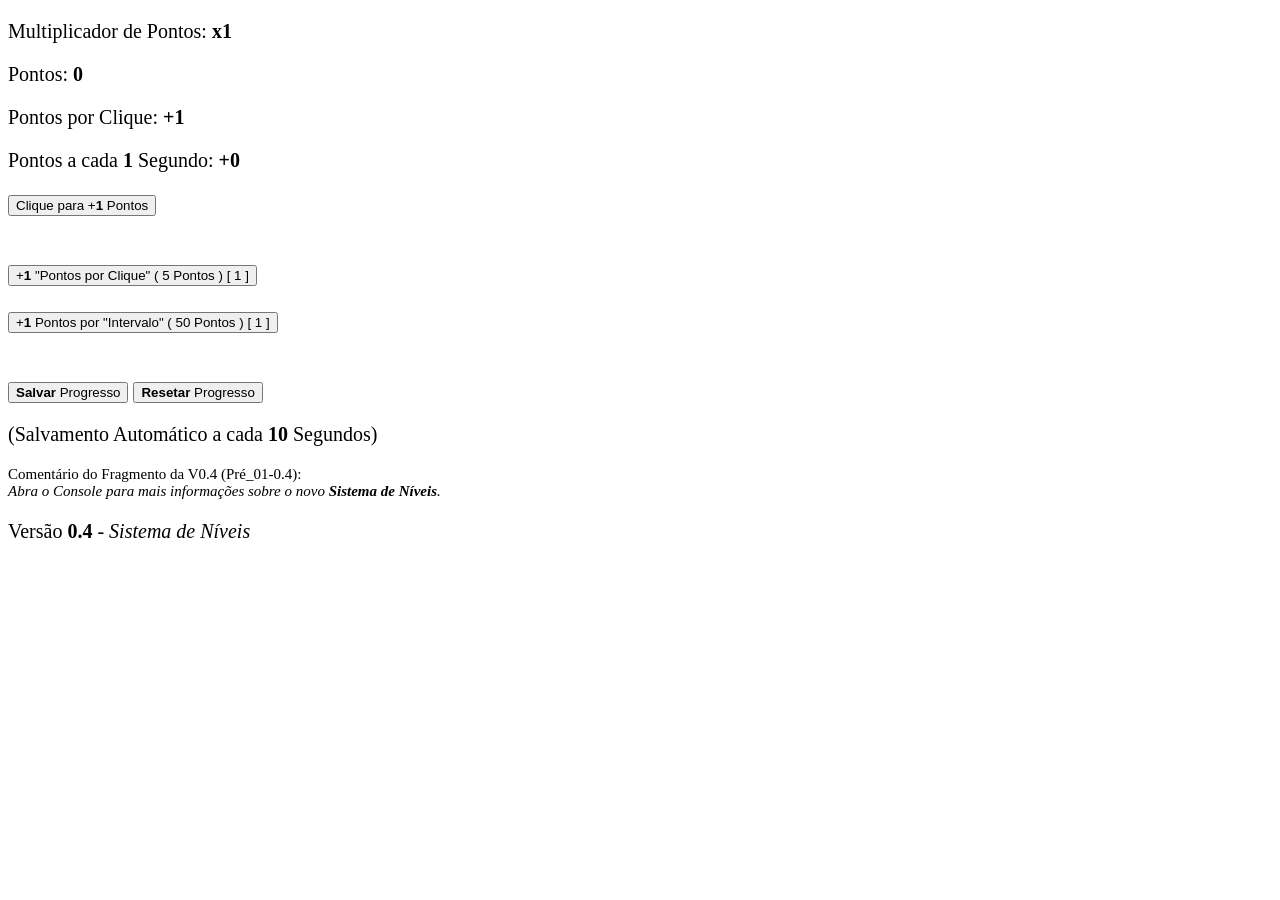
==== index.html @ 8a1dc4c0 "Add/Fix/Connect Ganho do Multiplicador de Pontos (Lógica) + Balanceamento + Sistema de Níveis ao Jog" ====
<!DOCTYPE html>
<html lang="pt-br">
<head>
    <meta charset="UTF-8">
    <meta name="viewport" content="width=device-width, initial-scale=1.0">
    <title>Incremental Game v0.4</title>

    <style>
        body {
            font-family: "JetBrains Mono";
            font-size: 20px;
        }
        #v_comment{
            font-size: 15px;
        }
    </style>
</head>
<body>
    <p id="points_mult">Multiplicador de Pontos: <b>x1</b></p>
    <p id="points_c">Pontos: 0</p>
    <p id="pointspc_c">Pontos por Clique: +1</p>
    <p id="pointsps_c">Pontos a cada 1 Segundo: +1</p>

    <button id="points_b">Clique para +# Pontos</button>
    <br><br><br>
    <button id="pointspc_b">+# Pontos por Clique</button> <br> <br>
    <button id="pointsps_b">+# Pontos por Segundo ( x Pontos ) [ x ]</button>
    <br><br><br>
    <button id="save_b"><b>Salvar</b> Progresso</button>
    <button id="reset_b"><b>Resetar</b> Progresso</button>

    <p id="save_warning">(Salvamento Automático a cada <b>10</b> Segundos)</p>

    <p id="v_comment">Comentário do Fragmento da V0.4 (Pré_01-0.4): <br><i>Abra o Console para mais informações sobre o novo <b>Sistema de Níveis</b>.</i></p>
    <p>Versão <b>0.4</b> - <i>Sistema de Níveis</i></p>
</body>
<script>

    // Variáveis 
    const SAVE_KEY = "mySave";

    const ui = {
        points_multiplier_counter: document.getElementById("points_mult"),

        points_counter: document.getElementById("points_c"),
        points_button: document.getElementById("points_b"),

        pointspc_counter: document.getElementById("pointspc_c"),
        pointspc_button: document.getElementById("pointspc_b"),

        pointsps_counter: document.getElementById("pointsps_c"),
        pointsps_button: document.getElementById("pointsps_b"),

        save_button: document.getElementById("save_b"),
        reset_button: document.getElementById("reset_b"),
    }

    const game_l = {
        points: 0,
        points_per_click: 1,
        points_for_every_time_interval: 0,
        x_milliseconds_for_every_point_gain: 1000,
        points_multiplier: 1,
    }

    const upgrade_l = {
        points_per_click_price: 5,
        points_per_click_level: 1,
        points_per_click_increase: 1.75,
        points_per_click_gain: 1,

        points_for_every_time_interval_price: 50,
        points_for_every_time_interval_level: 1,
        points_for_every_time_interval_increase: 2,
        points_for_every_time_interval_gain: 1,
    }

    const level_l = {
        xp: 0,
        level: 0,
        level_multiplier: 0,

        base_points_for_xp: 50,
        points_for_xp: 50,
        xp_for_level: 2,
        max_level: 10,
        xp_gain: 1,
        level_multiplier_gain: 0.5,
        points_requirement_multiplier: 1.5,
        xp_requirement_increase: 1,
        points_base_requirement_multiplier: 1,
        xp_base_requirement_multiplier: 1,
    }
    // ---

    // Chamada Inicial
    loadGame();
    updateGame();
    // ---

    // Funções Utilitárias
    function formatNumber(n, type = "r"){
        return type === "f" ? Math.floor(n * 100) / 100 : Math.round(n * 100) / 100;
    }
    // ---

    function points_auto_production(){
        if (game_l.points_for_every_time_interval > 0){
            game_l.points += game_l.points_for_every_time_interval * formatNumber(game_l.points_multiplier);
            updateGame();
        }
    }
    setInterval(points_auto_production, game_l.x_milliseconds_for_every_point_gain);

    // Botões
    function pointsButton(){
        game_l.points += game_l.points_per_click * (game_l.points_multiplier || 1)
        updateGame()
    }

    function pointspcButton(){
        if (game_l.points >= formatNumber(upgrade_l.points_per_click_price, "f")) {
            game_l.points -= formatNumber(upgrade_l.points_per_click_price, "f");
            upgrade_l.points_per_click_price *= upgrade_l.points_per_click_increase;
            upgrade_l.points_per_click_level += 1;
            game_l.points_per_click += upgrade_l.points_per_click_gain;
        }
        updateGame()
    }

    function pointspsButton(){
        if (game_l.points >= formatNumber(upgrade_l.points_for_every_time_interval_price, "f")) {
            game_l.points -= formatNumber(upgrade_l.points_for_every_time_interval_price, "f");
            upgrade_l.points_for_every_time_interval_price *= upgrade_l.points_for_every_time_interval_increase;
            upgrade_l.points_for_every_time_interval_level += 1;
            game_l.points_for_every_time_interval += upgrade_l.points_for_every_time_interval_gain;
        }
        updateGame()
    }

    function saveButton(){
        saveGame();
    }

    function resetButton(){
        localStorage.removeItem(SAVE_KEY);
        location.reload();
    }
    // ---

    function updateLevel(){
        if (level_l.xp == level_l.xp_for_level){
            level_l.level += 1
            console.log("Subiu para o Nível "+level_l.level)
            game_l.points -= level_l.points_for_xp
            level_l.points_for_xp = (level_l.base_points_for_xp) * ((level_l.xp_for_level*2)-1) * level_l.level
            level_l.xp_for_level += level_l.xp_requirement_increase
            level_l.xp = 0
            game_l.points_multiplier += level_l.level_multiplier_gain
            updateUI()
        }
    }

    function updateXp(){
        level_l.xp += level_l.xp_gain
        console.log("Ganhou +"+level_l.xp_gain+" Xp")

        if (level_l.xp < (level_l.xp_for_level)){
            level_l.points_for_xp *= 1.75//((level_l.xp_for_level/2) + 0.5)
        } else {
            updateLevel()
        }
    }


    function updateLevelUp(){
        if (game_l.points >= level_l.points_for_xp){
            updateXp()
            updateLevelUpCounters()
        }
    }

    // Interface (Contadores e Botões)
    function updateLevelUpCounters(type){
        switch (type) {
            case "xp":
                console.log("Xp Atual: "+level_l.xp+" / "+level_l.xp_for_level)
                break;
            case "level":
                console.log("Level Atual: "+level_l.level+" / "+level_l.max_level)  
                break;
            case "points_req":
                console.log("Requerimento de Pontos Atual: "+formatNumber(level_l.points_for_xp, "f")+" Pontos")
                break;
            default:
                console.log("Xp Atual: "+level_l.xp+" / "+level_l.xp_for_level)
                console.log("Level Atual: "+level_l.level+" / "+level_l.max_level)  
                console.log("Requerimento de Pontos Atual: "+formatNumber(level_l.points_for_xp, "f")+" Pontos")
        }

    }

    function updateCounters(){
        ui.points_multiplier_counter.innerHTML = `Multiplicador de Pontos: <b>x${formatNumber(game_l.points_multiplier)}</b>`
        ui.points_counter.innerHTML = `Pontos: <b>${formatNumber(game_l.points)}</b>`
        ui.pointspc_counter.innerHTML = `Pontos por Clique: <b>+${game_l.points_per_click * formatNumber(game_l.points_multiplier)} </b>`
        ui.pointsps_counter.innerHTML = `Pontos a cada <b>${game_l.x_milliseconds_for_every_point_gain/1000}</b> Segundo: <b>+${game_l.points_for_every_time_interval * formatNumber(game_l.points_multiplier)} </b>`
    }

    function updateButtons(){
        let points_b_text = `Clique para +<b>${game_l.points_per_click * formatNumber(game_l.points_multiplier)} </b> Pontos`;
        let pointspc_b_text = `+<b>${upgrade_l.points_per_click_gain * formatNumber(game_l.points_multiplier)} </b> \"Pontos por Clique\" 
        ( ${formatNumber(upgrade_l.points_per_click_price)} Pontos ) [ ${upgrade_l.points_per_click_level} ]`;
        let pointsps_b_text = `+<b>${upgrade_l.points_for_every_time_interval_gain * formatNumber(game_l.points_multiplier)} </b> Pontos por \"Intervalo\" 
        ( ${formatNumber(upgrade_l.points_for_every_time_interval_price)} Pontos ) [ ${upgrade_l.points_for_every_time_interval_level} ]`;

        ui.points_button.innerHTML = points_b_text;
        ui.pointspc_button.innerHTML = pointspc_b_text;
        ui.pointsps_button.innerHTML = pointsps_b_text;
    }


    // ---

    // Funções de Salvamento
    function saveGame(){
        const gameData = {
            game: game_l,
            upgrades: upgrade_l,
            level: level_l
        };
        localStorage.setItem(SAVE_KEY, JSON.stringify(gameData));
    }

    function loadGame(){
        let save = localStorage.getItem(SAVE_KEY);
        if (save) {
            const parsedData = JSON.parse(save);

            Object.assign(game_l, parsedData.game);
            Object.assign(upgrade_l, parsedData.upgrades);
            Object.assign(level_l, parsedData.level);
        }
    }
    // ---

    //Chamadas de Função
    updateLevelUpCounters();
    function updateUI(){
        updateCounters();
        updateButtons();
    }
    function updateGame(){
        updateUI()
        updateLevelUp()
    }


    ui.points_button.addEventListener('click', pointsButton)
    ui.pointspc_button.addEventListener('click', pointspcButton)
    ui.pointsps_button.addEventListener('click', pointspsButton)
    ui.save_button.addEventListener('click', saveButton)
    ui.reset_button.addEventListener('click', resetButton)

    setInterval(saveGame, 10000); // Salvar jogo a cada 10 segundos
    // ---
</script>
</html>
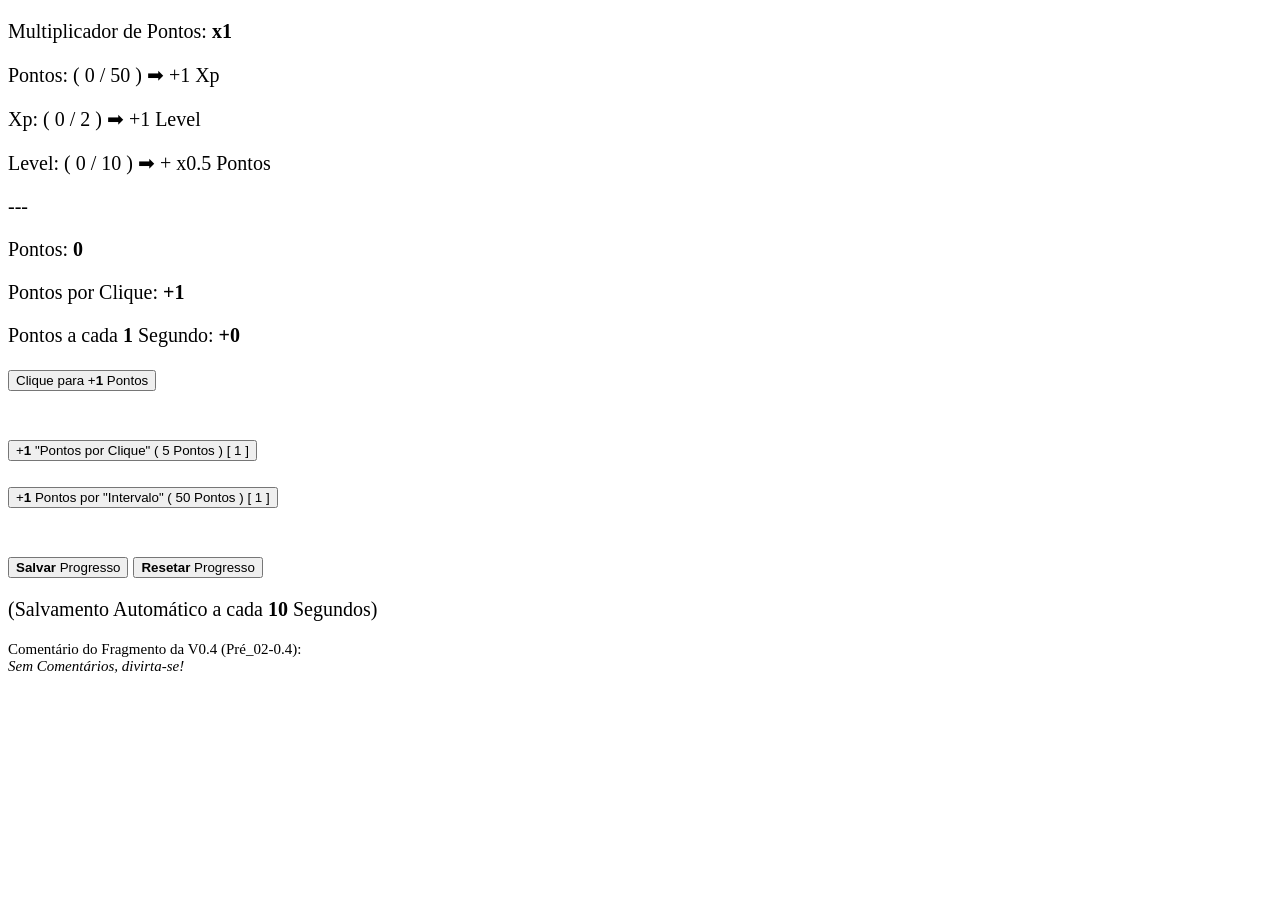
==== commit d409f4e3: "Implement UI do Sistema de Níveis (UI) [v1]" ====
--- a/index.html
+++ b/index.html
@@ -17,6 +17,13 @@
 </head>
 <body>
     <p id="points_mult">Multiplicador de Pontos: <b>x1</b></p>
+
+    <p id="level_points_progress_c">Pontos: ( "Pontos Atuais" / "Pontos Necessários" ) ➡ +1 Xp</p>
+    <p id="level_xp_progress_c">Xp: ( "Xp" / "Xp Necessário" ) ➡ +1 Level</p>
+    <p id="level_level_progress_c">Level: ( "Level" / 10 ) ➡ +@x</p>
+
+    <p>---</p>
+
     <p id="points_c">Pontos: 0</p>
     <p id="pointspc_c">Pontos por Clique: +1</p>
     <p id="pointsps_c">Pontos a cada 1 Segundo: +1</p>
@@ -31,8 +38,7 @@
 
     <p id="save_warning">(Salvamento Automático a cada <b>10</b> Segundos)</p>
 
-    <p id="v_comment">Comentário do Fragmento da V0.4 (Pré_01-0.4): <br><i>Abra o Console para mais informações sobre o novo <b>Sistema de Níveis</b>.</i></p>
-    <p>Versão <b>0.4</b> - <i>Sistema de Níveis</i></p>
+    <p id="v_comment">Comentário do Fragmento da V0.4 (Pré_02-0.4): <br><i>Sem Comentários, divirta-se!</i></p>
 </body>
 <script>
 
@@ -41,6 +47,10 @@
 
     const ui = {
         points_multiplier_counter: document.getElementById("points_mult"),
+
+        level_points_progress_counter: document.getElementById("level_points_progress_c"),
+        level_xp_progress_counter: document.getElementById("level_xp_progress_c"),
+        level_level_progress_counter: document.getElementById("level_level_progress_c"),
 
         points_counter: document.getElementById("points_c"),
         points_button: document.getElementById("points_b"),
@@ -184,18 +194,18 @@
     function updateLevelUpCounters(type){
         switch (type) {
             case "xp":
-                console.log("Xp Atual: "+level_l.xp+" / "+level_l.xp_for_level)
+                ui.level_xp_progress_counter.innerHTML("Xp: ( "+formatNumber(level_l.xp)+" / "+formatNumber(level_l.xp_for_level, "f")+" ) ➡ +1 Level")
                 break;
             case "level":
-                console.log("Level Atual: "+level_l.level+" / "+level_l.max_level)  
+                ui.level_level_progress_counter.innerHTML = ("Level: ( "+formatNumber(level_l.level)+" / "+formatNumber(level_l.max_level, "f")+" ) ➡ +x "+level_l.level_multiplier_gain+"Pontos")
                 break;
             case "points_req":
-                console.log("Requerimento de Pontos Atual: "+formatNumber(level_l.points_for_xp, "f")+" Pontos")
+                ui.level_points_progress_counter.innerHTML = ("Pontos: ( "+formatNumber(game_l.points)+" / "+formatNumber(level_l.points_for_xp, "f")+" ) ➡ +"+level_l.xp_gain+" Xp")
                 break;
             default:
-                console.log("Xp Atual: "+level_l.xp+" / "+level_l.xp_for_level)
-                console.log("Level Atual: "+level_l.level+" / "+level_l.max_level)  
-                console.log("Requerimento de Pontos Atual: "+formatNumber(level_l.points_for_xp, "f")+" Pontos")
+                ui.level_xp_progress_counter.innerHTML = ("Xp: ( "+level_l.xp+" / "+level_l.xp_for_level+" ) ➡ +1 Level")
+                ui.level_level_progress_counter.innerHTML = ("Level: ( "+level_l.level+" / "+level_l.max_level+" ) ➡ + x"+level_l.level_multiplier_gain+" Pontos")
+                ui.level_points_progress_counter.innerHTML = ("Pontos: ( "+formatNumber(game_l.points)+" / "+formatNumber(level_l.points_for_xp, "f")+" ) ➡ +"+level_l.xp_gain+" Xp")
         }
 
     }
@@ -245,8 +255,8 @@
     // ---
 
     //Chamadas de Função
-    updateLevelUpCounters();
     function updateUI(){
+        updateLevelUpCounters();
         updateCounters();
         updateButtons();
     }
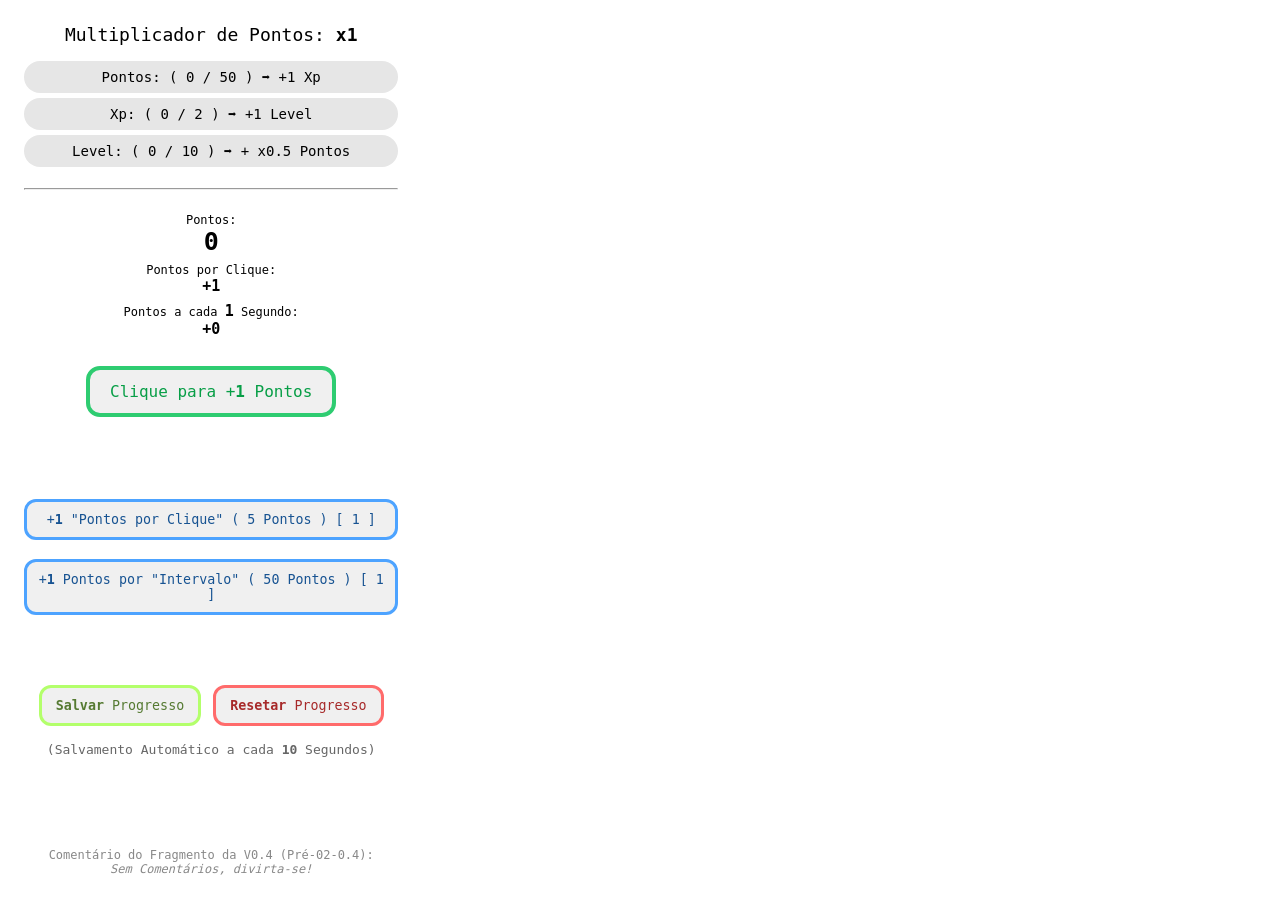
==== commit 3f9439bd: "Implement/Improve UI básica do Sistema de Níveis (UI) [v2] + melhoria completa na estrutura e no vis" ====
--- a/index.html
+++ b/index.html
@@ -1,106 +1,155 @@
-<!DOCTYPE html>
+<!doctype html>
 <html lang="pt-br">
-<head>
-    <meta charset="UTF-8">
-    <meta name="viewport" content="width=device-width, initial-scale=1.0">
+  <head>
+    <meta charset="UTF-8" />
+    <meta name="viewport" content="width=device-width, initial-scale=1.0" />
+
+    <link rel="stylesheet" href="style.css" />
     <title>Incremental Game v0.4</title>
-
-    <style>
-        body {
-            font-family: "JetBrains Mono";
-            font-size: 20px;
-        }
-        #v_comment{
-            font-size: 15px;
-        }
-    </style>
-</head>
-<body>
-    <p id="points_mult">Multiplicador de Pontos: <b>x1</b></p>
-
-    <p id="level_points_progress_c">Pontos: ( "Pontos Atuais" / "Pontos Necessários" ) ➡ +1 Xp</p>
-    <p id="level_xp_progress_c">Xp: ( "Xp" / "Xp Necessário" ) ➡ +1 Level</p>
-    <p id="level_level_progress_c">Level: ( "Level" / 10 ) ➡ +@x</p>
-
-    <p>---</p>
-
-    <p id="points_c">Pontos: 0</p>
-    <p id="pointspc_c">Pontos por Clique: +1</p>
-    <p id="pointsps_c">Pontos a cada 1 Segundo: +1</p>
-
-    <button id="points_b">Clique para +# Pontos</button>
-    <br><br><br>
-    <button id="pointspc_b">+# Pontos por Clique</button> <br> <br>
-    <button id="pointsps_b">+# Pontos por Segundo ( x Pontos ) [ x ]</button>
-    <br><br><br>
-    <button id="save_b"><b>Salvar</b> Progresso</button>
-    <button id="reset_b"><b>Resetar</b> Progresso</button>
-
-    <p id="save_warning">(Salvamento Automático a cada <b>10</b> Segundos)</p>
-
-    <p id="v_comment">Comentário do Fragmento da V0.4 (Pré_02-0.4): <br><i>Sem Comentários, divirta-se!</i></p>
-</body>
-<script>
-
-    // Variáveis 
-    const SAVE_KEY = "mySave";
+  </head>
+  <body>
+    <div class="container">
+      <!-- Painel esquerdo -->
+      <div class="panel">
+        <!-- Multiplicador -->
+        <p id="points_mult">Multiplicador de Pontos: <b>x1</b></p>
+
+        <!-- Progresso de Níveis -->
+        <div class="progress-group">
+          <p id="level_points_progress_c">
+            Pontos: ( "Pontos Atuais" / "Pontos Necessários" ) → +1 Xp
+          </p>
+
+          <p id="level_xp_progress_c">
+            Xp: ( "Xp" / "Xp Necessário" ) → +1 Level
+          </p>
+
+          <p id="level_level_progress_c">Level: ( "Level" / 10 ) → +0x</p>
+        </div>
+
+        <hr />
+
+        <!-- Status -->
+        <div class="stats">
+          <p id="points_c">Pontos: <br><span id="points_c_n">0</span></p>
+            
+          <p id="pointspc_c">Pontos por Clique: <br><span id="pointspc_c_n">+1</span></p>
+
+          <p id="pointsps_c">Pontos a cada <span id="pointsfi_c_n">1</span> Segundo: <br><span id="pointsps_c_n">0</span></p>
+        </div>
+
+        <!-- Botão principal -->
+        <button id="points_b">Clique para +# Pontos</button>
+
+        <br /><br />
+
+        <!-- Upgrades -->
+        <div class="upgrades">
+          <button id="pointspc_b">+# Pontos por Clique</button>
+
+          <br /><br />
+
+          <button id="pointsps_b">
+            +# Pontos por Segundo ( x Pontos ) [ x ]
+          </button>
+        </div>
+
+        <br /><br />
+
+        <!-- Sistema -->
+        <div class="system">
+          <button id="save_b"><b>Salvar</b> Progresso</button>
+
+          <button id="reset_b"><b>Resetar</b> Progresso</button>
+        </div>
+
+        <p id="save_warning">
+          (Salvamento Automático a cada <b>10</b> Segundos)
+        </p>
+
+        <p id="v_comment">
+          Comentário do Fragmento da V0.4 (Pré-02-0.4): <br />
+          <i>Sem Comentários, divirta-se!</i>
+        </p>
+      </div>
+    </div>
+  </body>
+  <script>
+    // Variáveis
+    const SAVE_KEY = 'mySave';
 
     const ui = {
-        points_multiplier_counter: document.getElementById("points_mult"),
-
-        level_points_progress_counter: document.getElementById("level_points_progress_c"),
-        level_xp_progress_counter: document.getElementById("level_xp_progress_c"),
-        level_level_progress_counter: document.getElementById("level_level_progress_c"),
-
-        points_counter: document.getElementById("points_c"),
-        points_button: document.getElementById("points_b"),
-
-        pointspc_counter: document.getElementById("pointspc_c"),
-        pointspc_button: document.getElementById("pointspc_b"),
-
-        pointsps_counter: document.getElementById("pointsps_c"),
-        pointsps_button: document.getElementById("pointsps_b"),
-
-        save_button: document.getElementById("save_b"),
-        reset_button: document.getElementById("reset_b"),
-    }
+      // Multiplicador
+      points_multiplier_counter: document.getElementById('points_mult'),
+
+      // Progresso de nível
+      level_points_progress_counter: document.getElementById(
+        'level_points_progress_c',
+      ),
+      level_xp_progress_counter: document.getElementById('level_xp_progress_c'),
+      level_level_progress_counter: document.getElementById(
+        'level_level_progress_c',
+      ),
+
+      // Pontos
+      points_counter: document.getElementById('points_c'),
+      points_counter_n: document.getElementById('points_c_n'),
+      points_button: document.getElementById('points_b'),
+
+      // Pontos por Clique
+      pointspc_counter: document.getElementById('pointspc_c'),
+      pointspc_counter_n: document.getElementById('pointspc_c_n'),
+      pointspc_button: document.getElementById('pointspc_b'),
+
+      // Pontos por Segundo
+      pointsps_counter: document.getElementById('pointsps_c'),
+      pointsps_counter_n: document.getElementById('pointsps_c_n'),
+      pointsps_button: document.getElementById('pointsps_b'),
+
+      // Tempo entre ganhos de pontos
+      pointsfi_counter_n: document.getElementById('pointsfi_c_n'),
+
+      // Sistema
+      save_button: document.getElementById('save_b'),
+      reset_button: document.getElementById('reset_b'),
+    };
 
     const game_l = {
-        points: 0,
-        points_per_click: 1,
-        points_for_every_time_interval: 0,
-        x_milliseconds_for_every_point_gain: 1000,
-        points_multiplier: 1,
-    }
+      points: 0,
+      points_per_click: 1,
+      points_for_every_time_interval: 0,
+      x_milliseconds_for_every_point_gain: 1000,
+      points_multiplier: 1,
+    };
 
     const upgrade_l = {
-        points_per_click_price: 5,
-        points_per_click_level: 1,
-        points_per_click_increase: 1.75,
-        points_per_click_gain: 1,
-
-        points_for_every_time_interval_price: 50,
-        points_for_every_time_interval_level: 1,
-        points_for_every_time_interval_increase: 2,
-        points_for_every_time_interval_gain: 1,
-    }
+      points_per_click_price: 5,
+      points_per_click_level: 1,
+      points_per_click_increase: 1.75,
+      points_per_click_gain: 1,
+
+      points_for_every_time_interval_price: 50,
+      points_for_every_time_interval_level: 1,
+      points_for_every_time_interval_increase: 2,
+      points_for_every_time_interval_gain: 1,
+    };
 
     const level_l = {
-        xp: 0,
-        level: 0,
-        level_multiplier: 0,
-
-        base_points_for_xp: 50,
-        points_for_xp: 50,
-        xp_for_level: 2,
-        max_level: 10,
-        xp_gain: 1,
-        level_multiplier_gain: 0.5,
-        points_requirement_multiplier: 1.5,
-        xp_requirement_increase: 1,
-        points_base_requirement_multiplier: 1,
-        xp_base_requirement_multiplier: 1,
-    }
+      xp: 0,
+      level: 0,
+      level_multiplier: 0,
+
+      base_points_for_xp: 50,
+      points_for_xp: 50,
+      xp_for_level: 2,
+      max_level: 10,
+      xp_gain: 1,
+      level_multiplier_gain: 0.5,
+      points_requirement_multiplier: 1.5,
+      xp_requirement_increase: 1,
+      points_base_requirement_multiplier: 1,
+      xp_base_requirement_multiplier: 1,
+    };
     // ---
 
     // Chamada Inicial
@@ -109,170 +158,227 @@
     // ---
 
     // Funções Utilitárias
-    function formatNumber(n, type = "r"){
-        return type === "f" ? Math.floor(n * 100) / 100 : Math.round(n * 100) / 100;
-    }
-    // ---
-
-    function points_auto_production(){
-        if (game_l.points_for_every_time_interval > 0){
-            game_l.points += game_l.points_for_every_time_interval * formatNumber(game_l.points_multiplier);
-            updateGame();
-        }
-    }
-    setInterval(points_auto_production, game_l.x_milliseconds_for_every_point_gain);
+    function formatNumber(n, type = 'r') {
+      return type === 'f'
+        ? Math.floor(n * 100) / 100
+        : Math.round(n * 100) / 100;
+    }
+    // ---
+
+    function points_auto_production() {
+      if (game_l.points_for_every_time_interval > 0) {
+        game_l.points +=
+          game_l.points_for_every_time_interval *
+          formatNumber(game_l.points_multiplier);
+        updateGame();
+      }
+    }
+    setInterval(
+      points_auto_production,
+      game_l.x_milliseconds_for_every_point_gain,
+    );
 
     // Botões
-    function pointsButton(){
-        game_l.points += game_l.points_per_click * (game_l.points_multiplier || 1)
-        updateGame()
-    }
-
-    function pointspcButton(){
-        if (game_l.points >= formatNumber(upgrade_l.points_per_click_price, "f")) {
-            game_l.points -= formatNumber(upgrade_l.points_per_click_price, "f");
-            upgrade_l.points_per_click_price *= upgrade_l.points_per_click_increase;
-            upgrade_l.points_per_click_level += 1;
-            game_l.points_per_click += upgrade_l.points_per_click_gain;
-        }
-        updateGame()
-    }
-
-    function pointspsButton(){
-        if (game_l.points >= formatNumber(upgrade_l.points_for_every_time_interval_price, "f")) {
-            game_l.points -= formatNumber(upgrade_l.points_for_every_time_interval_price, "f");
-            upgrade_l.points_for_every_time_interval_price *= upgrade_l.points_for_every_time_interval_increase;
-            upgrade_l.points_for_every_time_interval_level += 1;
-            game_l.points_for_every_time_interval += upgrade_l.points_for_every_time_interval_gain;
-        }
-        updateGame()
-    }
-
-    function saveButton(){
-        saveGame();
-    }
-
-    function resetButton(){
-        localStorage.removeItem(SAVE_KEY);
-        location.reload();
-    }
-    // ---
-
-    function updateLevel(){
-        if (level_l.xp == level_l.xp_for_level){
-            level_l.level += 1
-            console.log("Subiu para o Nível "+level_l.level)
-            game_l.points -= level_l.points_for_xp
-            level_l.points_for_xp = (level_l.base_points_for_xp) * ((level_l.xp_for_level*2)-1) * level_l.level
-            level_l.xp_for_level += level_l.xp_requirement_increase
-            level_l.xp = 0
-            game_l.points_multiplier += level_l.level_multiplier_gain
-            updateUI()
-        }
-    }
-
-    function updateXp(){
-        level_l.xp += level_l.xp_gain
-        console.log("Ganhou +"+level_l.xp_gain+" Xp")
-
-        if (level_l.xp < (level_l.xp_for_level)){
-            level_l.points_for_xp *= 1.75//((level_l.xp_for_level/2) + 0.5)
-        } else {
-            updateLevel()
-        }
-    }
-
-
-    function updateLevelUp(){
-        if (game_l.points >= level_l.points_for_xp){
-            updateXp()
-            updateLevelUpCounters()
-        }
+    function pointsButton() {
+      game_l.points +=
+        game_l.points_per_click * (game_l.points_multiplier || 1);
+      updateGame();
+    }
+
+    function pointspcButton() {
+      if (
+        game_l.points >= formatNumber(upgrade_l.points_per_click_price, 'f')
+      ) {
+        game_l.points -= formatNumber(upgrade_l.points_per_click_price, 'f');
+        upgrade_l.points_per_click_price *= upgrade_l.points_per_click_increase;
+        upgrade_l.points_per_click_level += 1;
+        game_l.points_per_click += upgrade_l.points_per_click_gain;
+      }
+      updateGame();
+    }
+
+    function pointspsButton() {
+      if (
+        game_l.points >=
+        formatNumber(upgrade_l.points_for_every_time_interval_price, 'f')
+      ) {
+        game_l.points -= formatNumber(
+          upgrade_l.points_for_every_time_interval_price,
+          'f',
+        );
+        upgrade_l.points_for_every_time_interval_price *=
+          upgrade_l.points_for_every_time_interval_increase;
+        upgrade_l.points_for_every_time_interval_level += 1;
+        game_l.points_for_every_time_interval +=
+          upgrade_l.points_for_every_time_interval_gain;
+      }
+      updateGame();
+    }
+
+    function saveButton() {
+      saveGame();
+    }
+
+    function resetButton() {
+      localStorage.removeItem(SAVE_KEY);
+      location.reload();
+    }
+    // ---
+
+    function updateLevel() {
+      if (level_l.xp == level_l.xp_for_level) {
+        level_l.level += 1;
+        console.log('Subiu para o Nível ' + level_l.level);
+        game_l.points -= level_l.points_for_xp;
+        level_l.points_for_xp =
+          level_l.base_points_for_xp *
+          (level_l.xp_for_level * 2 - 1) *
+          level_l.level;
+        level_l.xp_for_level += level_l.xp_requirement_increase;
+        level_l.xp = 0;
+        game_l.points_multiplier += level_l.level_multiplier_gain;
+        updateUI();
+      }
+    }
+
+    function updateXp() {
+      level_l.xp += level_l.xp_gain;
+      console.log('Ganhou +' + level_l.xp_gain + ' Xp');
+
+      if (level_l.xp < level_l.xp_for_level) {
+        level_l.points_for_xp *= 1.75; //((level_l.xp_for_level/2) + 0.5)
+      } else {
+        updateLevel();
+      }
+    }
+
+    function updateLevelUp() {
+      if (game_l.points >= level_l.points_for_xp) {
+        updateXp();
+        updateLevelUpCounters();
+      }
     }
 
     // Interface (Contadores e Botões)
-    function updateLevelUpCounters(type){
-        switch (type) {
-            case "xp":
-                ui.level_xp_progress_counter.innerHTML("Xp: ( "+formatNumber(level_l.xp)+" / "+formatNumber(level_l.xp_for_level, "f")+" ) ➡ +1 Level")
-                break;
-            case "level":
-                ui.level_level_progress_counter.innerHTML = ("Level: ( "+formatNumber(level_l.level)+" / "+formatNumber(level_l.max_level, "f")+" ) ➡ +x "+level_l.level_multiplier_gain+"Pontos")
-                break;
-            case "points_req":
-                ui.level_points_progress_counter.innerHTML = ("Pontos: ( "+formatNumber(game_l.points)+" / "+formatNumber(level_l.points_for_xp, "f")+" ) ➡ +"+level_l.xp_gain+" Xp")
-                break;
-            default:
-                ui.level_xp_progress_counter.innerHTML = ("Xp: ( "+level_l.xp+" / "+level_l.xp_for_level+" ) ➡ +1 Level")
-                ui.level_level_progress_counter.innerHTML = ("Level: ( "+level_l.level+" / "+level_l.max_level+" ) ➡ + x"+level_l.level_multiplier_gain+" Pontos")
-                ui.level_points_progress_counter.innerHTML = ("Pontos: ( "+formatNumber(game_l.points)+" / "+formatNumber(level_l.points_for_xp, "f")+" ) ➡ +"+level_l.xp_gain+" Xp")
-        }
-
-    }
-
-    function updateCounters(){
-        ui.points_multiplier_counter.innerHTML = `Multiplicador de Pontos: <b>x${formatNumber(game_l.points_multiplier)}</b>`
-        ui.points_counter.innerHTML = `Pontos: <b>${formatNumber(game_l.points)}</b>`
-        ui.pointspc_counter.innerHTML = `Pontos por Clique: <b>+${game_l.points_per_click * formatNumber(game_l.points_multiplier)} </b>`
-        ui.pointsps_counter.innerHTML = `Pontos a cada <b>${game_l.x_milliseconds_for_every_point_gain/1000}</b> Segundo: <b>+${game_l.points_for_every_time_interval * formatNumber(game_l.points_multiplier)} </b>`
-    }
-
-    function updateButtons(){
-        let points_b_text = `Clique para +<b>${game_l.points_per_click * formatNumber(game_l.points_multiplier)} </b> Pontos`;
-        let pointspc_b_text = `+<b>${upgrade_l.points_per_click_gain * formatNumber(game_l.points_multiplier)} </b> \"Pontos por Clique\" 
+    function updateLevelUpCounters(type) {
+      switch (type) {
+        case 'xp':
+          ui.level_xp_progress_counter.innerHTML(
+            'Xp: ( ' +
+              formatNumber(level_l.xp) +
+              ' / ' +
+              formatNumber(level_l.xp_for_level, 'f') +
+              ' ) ➡ +1 Level',
+          );
+          break;
+        case 'level':
+          ui.level_level_progress_counter.innerHTML =
+            'Level: ( ' +
+            formatNumber(level_l.level) +
+            ' / ' +
+            formatNumber(level_l.max_level, 'f') +
+            ' ) ➡ +x ' +
+            level_l.level_multiplier_gain +
+            'Pontos';
+          break;
+        case 'points_req':
+          ui.level_points_progress_counter.innerHTML =
+            'Pontos: ( ' +
+            formatNumber(game_l.points) +
+            ' / ' +
+            formatNumber(level_l.points_for_xp, 'f') +
+            ' ) ➡ +' +
+            level_l.xp_gain +
+            ' Xp';
+          break;
+        default:
+          ui.level_xp_progress_counter.innerHTML =
+            'Xp: ( ' +
+            level_l.xp +
+            ' / ' +
+            level_l.xp_for_level +
+            ' ) ➡ +1 Level';
+          ui.level_level_progress_counter.innerHTML =
+            'Level: ( ' +
+            level_l.level +
+            ' / ' +
+            level_l.max_level +
+            ' ) ➡ + x' +
+            level_l.level_multiplier_gain +
+            ' Pontos';
+          ui.level_points_progress_counter.innerHTML =
+            'Pontos: ( ' +
+            formatNumber(game_l.points) +
+            ' / ' +
+            formatNumber(level_l.points_for_xp, 'f') +
+            ' ) ➡ +' +
+            level_l.xp_gain +
+            ' Xp';
+      }
+    }
+
+    function updateCounters() {
+      ui.points_multiplier_counter.innerHTML = `Multiplicador de Pontos: <b>x${formatNumber(game_l.points_multiplier)}</b>`;
+      ui.points_counter_n.innerHTML = formatNumber(game_l.points);
+      ui.pointspc_counter_n.innerHTML = "+" + formatNumber(game_l.points_per_click * formatNumber(game_l.points_multiplier));
+      ui.pointsps_counter_n.innerHTML = "+" + formatNumber(game_l.points_for_every_time_interval * formatNumber(game_l.points_multiplier));
+      ui.pointsfi_counter_n.innerHTML = formatNumber(game_l.x_milliseconds_for_every_point_gain / 1000);
+    }
+
+    function updateButtons() {
+      let points_b_text = `Clique para +<b>${game_l.points_per_click * formatNumber(game_l.points_multiplier)} </b> Pontos`;
+      let pointspc_b_text = `+<b>${upgrade_l.points_per_click_gain * formatNumber(game_l.points_multiplier)} </b> \"Pontos por Clique\" 
         ( ${formatNumber(upgrade_l.points_per_click_price)} Pontos ) [ ${upgrade_l.points_per_click_level} ]`;
-        let pointsps_b_text = `+<b>${upgrade_l.points_for_every_time_interval_gain * formatNumber(game_l.points_multiplier)} </b> Pontos por \"Intervalo\" 
+      let pointsps_b_text = `+<b>${upgrade_l.points_for_every_time_interval_gain * formatNumber(game_l.points_multiplier)} </b> Pontos por \"Intervalo\" 
         ( ${formatNumber(upgrade_l.points_for_every_time_interval_price)} Pontos ) [ ${upgrade_l.points_for_every_time_interval_level} ]`;
 
-        ui.points_button.innerHTML = points_b_text;
-        ui.pointspc_button.innerHTML = pointspc_b_text;
-        ui.pointsps_button.innerHTML = pointsps_b_text;
-    }
-
+      ui.points_button.innerHTML = points_b_text;
+      ui.pointspc_button.innerHTML = pointspc_b_text;
+      ui.pointsps_button.innerHTML = pointsps_b_text;
+    }
 
     // ---
 
     // Funções de Salvamento
-    function saveGame(){
-        const gameData = {
-            game: game_l,
-            upgrades: upgrade_l,
-            level: level_l
-        };
-        localStorage.setItem(SAVE_KEY, JSON.stringify(gameData));
-    }
-
-    function loadGame(){
-        let save = localStorage.getItem(SAVE_KEY);
-        if (save) {
-            const parsedData = JSON.parse(save);
-
-            Object.assign(game_l, parsedData.game);
-            Object.assign(upgrade_l, parsedData.upgrades);
-            Object.assign(level_l, parsedData.level);
-        }
+    function saveGame() {
+      const gameData = {
+        game: game_l,
+        upgrades: upgrade_l,
+        level: level_l,
+      };
+      localStorage.setItem(SAVE_KEY, JSON.stringify(gameData));
+    }
+
+    function loadGame() {
+      let save = localStorage.getItem(SAVE_KEY);
+      if (save) {
+        const parsedData = JSON.parse(save);
+
+        Object.assign(game_l, parsedData.game);
+        Object.assign(upgrade_l, parsedData.upgrades);
+        Object.assign(level_l, parsedData.level);
+      }
     }
     // ---
 
     //Chamadas de Função
-    function updateUI(){
-        updateLevelUpCounters();
-        updateCounters();
-        updateButtons();
-    }
-    function updateGame(){
-        updateUI()
-        updateLevelUp()
-    }
-
-
-    ui.points_button.addEventListener('click', pointsButton)
-    ui.pointspc_button.addEventListener('click', pointspcButton)
-    ui.pointsps_button.addEventListener('click', pointspsButton)
-    ui.save_button.addEventListener('click', saveButton)
-    ui.reset_button.addEventListener('click', resetButton)
+    function updateUI() {
+      updateLevelUpCounters();
+      updateCounters();
+      updateButtons();
+    }
+    function updateGame() {
+      updateUI();
+      updateLevelUp();
+    }
+
+    ui.points_button.addEventListener('click', pointsButton);
+    ui.pointspc_button.addEventListener('click', pointspcButton);
+    ui.pointsps_button.addEventListener('click', pointspsButton);
+    ui.save_button.addEventListener('click', saveButton);
+    ui.reset_button.addEventListener('click', resetButton);
 
     setInterval(saveGame, 10000); // Salvar jogo a cada 10 segundos
     // ---
-</script>
-</html>+  </script>
+</html>
--- a/style.css
+++ b/style.css
@@ -0,0 +1,148 @@
+/* Reset básico */
+* {
+  box-sizing: border-box;
+  margin: 0;
+  padding: 0;
+}
+
+/* Layout geral */
+body {
+  font-family: "jetbrains mono", monospace;
+  background-color: #ffffff;
+  display: flex;
+  min-height: 100vh;
+}
+
+body button {
+  font-family: "jetbrains mono", monospace;
+}
+
+/* Container geral */
+.container {
+  display: flex;
+  width: 100%;
+}
+
+/* Painel esquerdo (1/3 da tela) */
+.panel {
+  width: 33%;
+  min-width: 320px;
+  padding: 24px;
+  display: flex;
+  flex-direction: column;
+  gap: 16px;
+}
+
+/* Multiplicador */
+#points_mult {
+  text-align: center;
+  font-size: 18px;
+}
+
+/* Grupo de progresso */
+.progress-group p {
+  background-color: #e6e6e6;
+  border-radius: 20px;
+  padding: 8px 12px;
+  margin-bottom: 5px;
+  font-size: 14px;
+  text-align: center;
+}
+
+/* Status */
+.stats p {
+  text-align: center;
+  font-size: 12px;
+  margin-top: 7px;
+}
+
+#points_c_n {
+  font-size: 25px;
+  font-weight: bold;
+}
+
+.stats p span {
+  font-size: 15px;
+  font-weight: bold;
+}
+
+/* Botão principal */
+#points_b {
+  margin: 12px auto;
+  padding: 12px 20px;
+  font-size: 16px;
+  border-radius: 14px;
+  border: 4px solid #2ecc71;
+  background-color: #f0f0f0;
+  cursor: pointer;
+  transition: 0.2s;
+  color: #079e46;
+}
+
+#points_b:hover {
+  background-color: #e0ffe8;
+}
+
+/* Upgrades */
+.upgrades button {
+  width: 100%;
+  padding: 10px;
+  border-radius: 12px;
+  border: 3px solid #4da3ff;
+  background-color: #f0f0f0;
+  cursor: pointer;
+  transition: 0.2s;
+  color: #175392;
+}
+
+.upgrades button:hover {
+  background-color: #e6f1ff;
+}
+
+/* Sistema */
+.system {
+  display: flex;
+  gap: 12px;
+  justify-content: center;
+}
+
+#save_b {
+  padding: 10px 14px;
+  border-radius: 12px;
+  border: 3px solid #b3ff6b;
+  background-color: #f0f0f0;
+  cursor: pointer;
+  transition: 0.2s;
+  color: #557a32;
+}
+#reset_b {
+  padding: 10px 14px;
+  border-radius: 12px;
+  border: 3px solid #ff6b6b;
+  background-color: #f0f0f0;
+  cursor: pointer;
+  transition: 0.2s;
+  color: #a72a2a;
+}
+
+#save_b:hover {
+  background-color: #f6ffe6;
+}
+#reset_b:hover {
+  background-color: #ffe6e6;
+}
+
+/* Aviso de salvamento */
+#save_warning {
+  text-align: center;
+  font-size: 13px;
+  color: #666;
+}
+
+/* Comentário de versão */
+#v_comment {
+  margin-top: auto;
+  font-size: 12px;
+  color: #888;
+  text-align: center;
+}
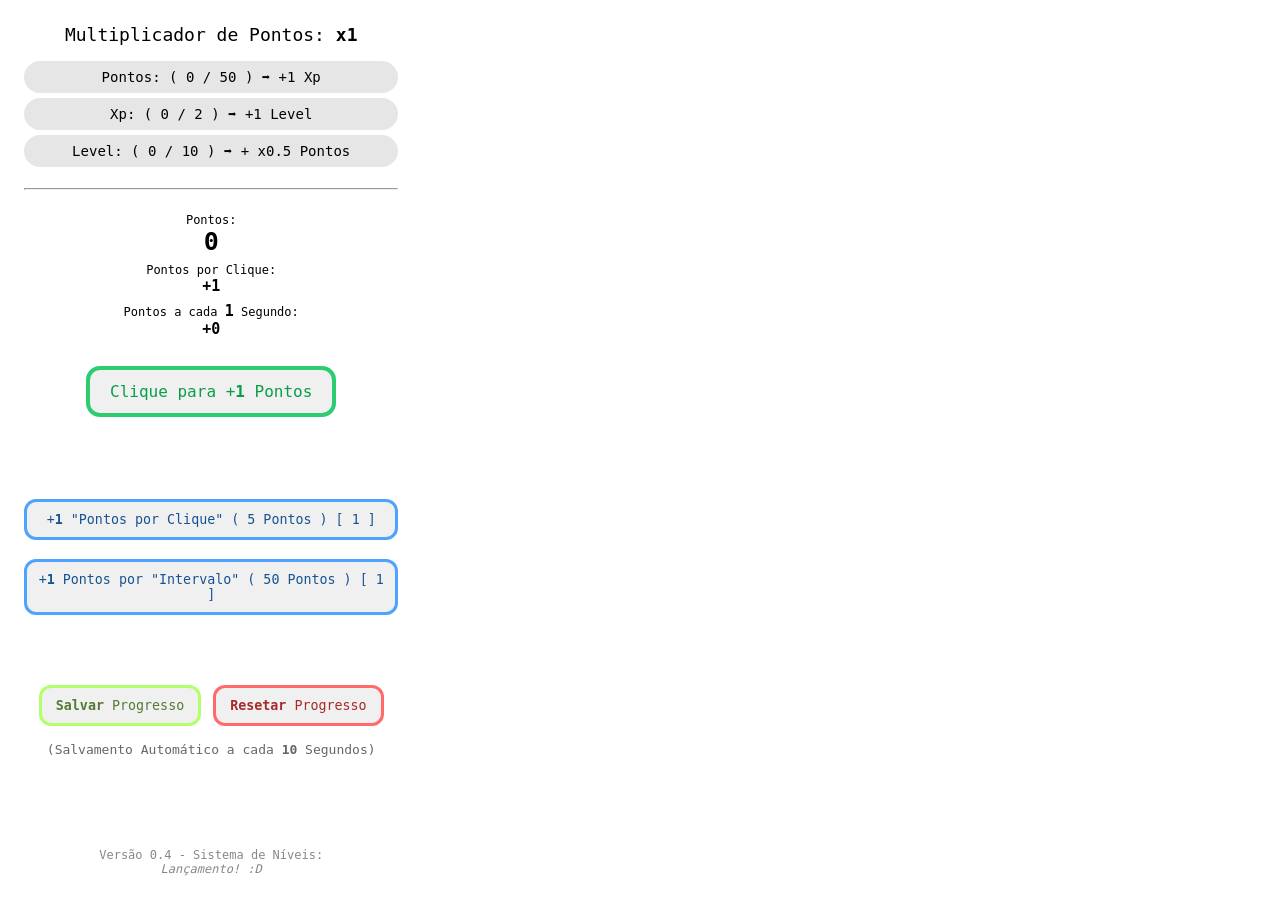
==== commit 2461de86: "Release Versão 0.4 - Sistema de Progressão de Níveis" ====
--- a/index.html
+++ b/index.html
@@ -68,8 +68,8 @@
         </p>
 
         <p id="v_comment">
-          Comentário do Fragmento da V0.4 (Pré-02-0.4): <br />
-          <i>Sem Comentários, divirta-se!</i>
+          Versão 0.4 - Sistema de Níveis: <br />
+          <i>Lançamento! :D</i>
         </p>
       </div>
     </div>
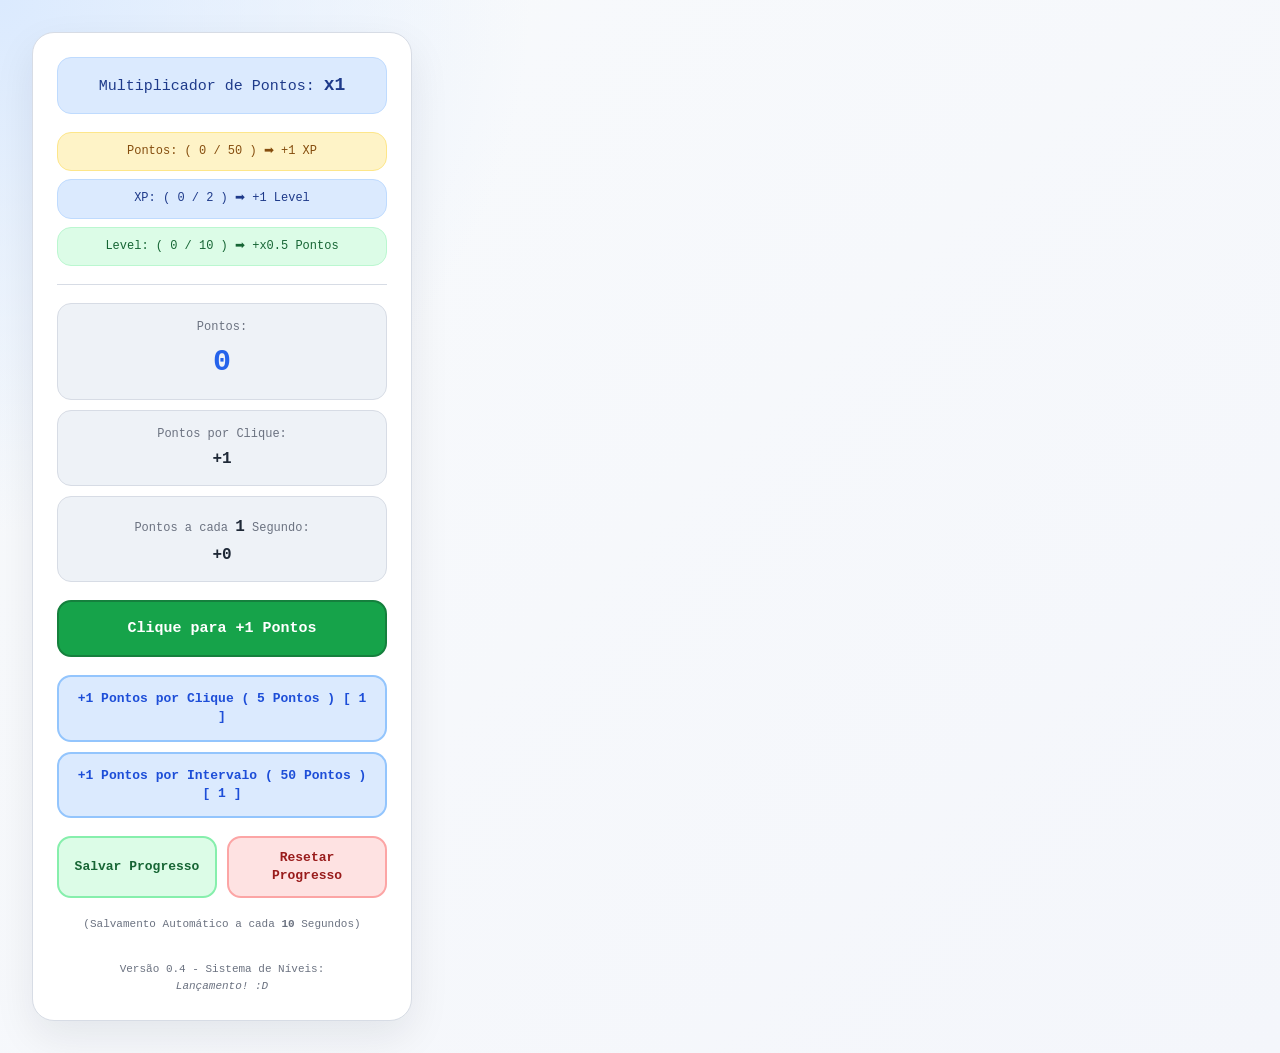
==== commit c7302116: "style: reorganiza css e melhora interface principal" ====
--- a/index.html
+++ b/index.html
@@ -31,30 +31,31 @@
 
         <!-- Status -->
         <div class="stats">
-          <p id="points_c">Pontos: <br><span id="points_c_n">0</span></p>
-            
-          <p id="pointspc_c">Pontos por Clique: <br><span id="pointspc_c_n">+1</span></p>
+          <p id="points_c">Pontos: <br /><span id="points_c_n">0</span></p>
 
-          <p id="pointsps_c">Pontos a cada <span id="pointsfi_c_n">1</span> Segundo: <br><span id="pointsps_c_n">0</span></p>
+          <p id="pointspc_c">
+            Pontos por Clique: <br /><span id="pointspc_c_n">+1</span>
+          </p>
+
+          <p id="pointsps_c">
+            Pontos a cada <span id="pointsfi_c_n">1</span> Segundo: <br /><span
+              id="pointsps_c_n"
+              >0</span
+            >
+          </p>
         </div>
 
         <!-- Botão principal -->
         <button id="points_b">Clique para +# Pontos</button>
 
-        <br /><br />
-
         <!-- Upgrades -->
         <div class="upgrades">
           <button id="pointspc_b">+# Pontos por Clique</button>
-
-          <br /><br />
 
           <button id="pointsps_b">
             +# Pontos por Segundo ( x Pontos ) [ x ]
           </button>
         </div>
-
-        <br /><br />
 
         <!-- Sistema -->
         <div class="system">
@@ -73,312 +74,7 @@
         </p>
       </div>
     </div>
+
+    <script src="script.js"></script>
   </body>
-  <script>
-    // Variáveis
-    const SAVE_KEY = 'mySave';
-
-    const ui = {
-      // Multiplicador
-      points_multiplier_counter: document.getElementById('points_mult'),
-
-      // Progresso de nível
-      level_points_progress_counter: document.getElementById(
-        'level_points_progress_c',
-      ),
-      level_xp_progress_counter: document.getElementById('level_xp_progress_c'),
-      level_level_progress_counter: document.getElementById(
-        'level_level_progress_c',
-      ),
-
-      // Pontos
-      points_counter: document.getElementById('points_c'),
-      points_counter_n: document.getElementById('points_c_n'),
-      points_button: document.getElementById('points_b'),
-
-      // Pontos por Clique
-      pointspc_counter: document.getElementById('pointspc_c'),
-      pointspc_counter_n: document.getElementById('pointspc_c_n'),
-      pointspc_button: document.getElementById('pointspc_b'),
-
-      // Pontos por Segundo
-      pointsps_counter: document.getElementById('pointsps_c'),
-      pointsps_counter_n: document.getElementById('pointsps_c_n'),
-      pointsps_button: document.getElementById('pointsps_b'),
-
-      // Tempo entre ganhos de pontos
-      pointsfi_counter_n: document.getElementById('pointsfi_c_n'),
-
-      // Sistema
-      save_button: document.getElementById('save_b'),
-      reset_button: document.getElementById('reset_b'),
-    };
-
-    const game_l = {
-      points: 0,
-      points_per_click: 1,
-      points_for_every_time_interval: 0,
-      x_milliseconds_for_every_point_gain: 1000,
-      points_multiplier: 1,
-    };
-
-    const upgrade_l = {
-      points_per_click_price: 5,
-      points_per_click_level: 1,
-      points_per_click_increase: 1.75,
-      points_per_click_gain: 1,
-
-      points_for_every_time_interval_price: 50,
-      points_for_every_time_interval_level: 1,
-      points_for_every_time_interval_increase: 2,
-      points_for_every_time_interval_gain: 1,
-    };
-
-    const level_l = {
-      xp: 0,
-      level: 0,
-      level_multiplier: 0,
-
-      base_points_for_xp: 50,
-      points_for_xp: 50,
-      xp_for_level: 2,
-      max_level: 10,
-      xp_gain: 1,
-      level_multiplier_gain: 0.5,
-      points_requirement_multiplier: 1.5,
-      xp_requirement_increase: 1,
-      points_base_requirement_multiplier: 1,
-      xp_base_requirement_multiplier: 1,
-    };
-    // ---
-
-    // Chamada Inicial
-    loadGame();
-    updateGame();
-    // ---
-
-    // Funções Utilitárias
-    function formatNumber(n, type = 'r') {
-      return type === 'f'
-        ? Math.floor(n * 100) / 100
-        : Math.round(n * 100) / 100;
-    }
-    // ---
-
-    function points_auto_production() {
-      if (game_l.points_for_every_time_interval > 0) {
-        game_l.points +=
-          game_l.points_for_every_time_interval *
-          formatNumber(game_l.points_multiplier);
-        updateGame();
-      }
-    }
-    setInterval(
-      points_auto_production,
-      game_l.x_milliseconds_for_every_point_gain,
-    );
-
-    // Botões
-    function pointsButton() {
-      game_l.points +=
-        game_l.points_per_click * (game_l.points_multiplier || 1);
-      updateGame();
-    }
-
-    function pointspcButton() {
-      if (
-        game_l.points >= formatNumber(upgrade_l.points_per_click_price, 'f')
-      ) {
-        game_l.points -= formatNumber(upgrade_l.points_per_click_price, 'f');
-        upgrade_l.points_per_click_price *= upgrade_l.points_per_click_increase;
-        upgrade_l.points_per_click_level += 1;
-        game_l.points_per_click += upgrade_l.points_per_click_gain;
-      }
-      updateGame();
-    }
-
-    function pointspsButton() {
-      if (
-        game_l.points >=
-        formatNumber(upgrade_l.points_for_every_time_interval_price, 'f')
-      ) {
-        game_l.points -= formatNumber(
-          upgrade_l.points_for_every_time_interval_price,
-          'f',
-        );
-        upgrade_l.points_for_every_time_interval_price *=
-          upgrade_l.points_for_every_time_interval_increase;
-        upgrade_l.points_for_every_time_interval_level += 1;
-        game_l.points_for_every_time_interval +=
-          upgrade_l.points_for_every_time_interval_gain;
-      }
-      updateGame();
-    }
-
-    function saveButton() {
-      saveGame();
-    }
-
-    function resetButton() {
-      localStorage.removeItem(SAVE_KEY);
-      location.reload();
-    }
-    // ---
-
-    function updateLevel() {
-      if (level_l.xp == level_l.xp_for_level) {
-        level_l.level += 1;
-        console.log('Subiu para o Nível ' + level_l.level);
-        game_l.points -= level_l.points_for_xp;
-        level_l.points_for_xp =
-          level_l.base_points_for_xp *
-          (level_l.xp_for_level * 2 - 1) *
-          level_l.level;
-        level_l.xp_for_level += level_l.xp_requirement_increase;
-        level_l.xp = 0;
-        game_l.points_multiplier += level_l.level_multiplier_gain;
-        updateUI();
-      }
-    }
-
-    function updateXp() {
-      level_l.xp += level_l.xp_gain;
-      console.log('Ganhou +' + level_l.xp_gain + ' Xp');
-
-      if (level_l.xp < level_l.xp_for_level) {
-        level_l.points_for_xp *= 1.75; //((level_l.xp_for_level/2) + 0.5)
-      } else {
-        updateLevel();
-      }
-    }
-
-    function updateLevelUp() {
-      if (game_l.points >= level_l.points_for_xp) {
-        updateXp();
-        updateLevelUpCounters();
-      }
-    }
-
-    // Interface (Contadores e Botões)
-    function updateLevelUpCounters(type) {
-      switch (type) {
-        case 'xp':
-          ui.level_xp_progress_counter.innerHTML(
-            'Xp: ( ' +
-              formatNumber(level_l.xp) +
-              ' / ' +
-              formatNumber(level_l.xp_for_level, 'f') +
-              ' ) ➡ +1 Level',
-          );
-          break;
-        case 'level':
-          ui.level_level_progress_counter.innerHTML =
-            'Level: ( ' +
-            formatNumber(level_l.level) +
-            ' / ' +
-            formatNumber(level_l.max_level, 'f') +
-            ' ) ➡ +x ' +
-            level_l.level_multiplier_gain +
-            'Pontos';
-          break;
-        case 'points_req':
-          ui.level_points_progress_counter.innerHTML =
-            'Pontos: ( ' +
-            formatNumber(game_l.points) +
-            ' / ' +
-            formatNumber(level_l.points_for_xp, 'f') +
-            ' ) ➡ +' +
-            level_l.xp_gain +
-            ' Xp';
-          break;
-        default:
-          ui.level_xp_progress_counter.innerHTML =
-            'Xp: ( ' +
-            level_l.xp +
-            ' / ' +
-            level_l.xp_for_level +
-            ' ) ➡ +1 Level';
-          ui.level_level_progress_counter.innerHTML =
-            'Level: ( ' +
-            level_l.level +
-            ' / ' +
-            level_l.max_level +
-            ' ) ➡ + x' +
-            level_l.level_multiplier_gain +
-            ' Pontos';
-          ui.level_points_progress_counter.innerHTML =
-            'Pontos: ( ' +
-            formatNumber(game_l.points) +
-            ' / ' +
-            formatNumber(level_l.points_for_xp, 'f') +
-            ' ) ➡ +' +
-            level_l.xp_gain +
-            ' Xp';
-      }
-    }
-
-    function updateCounters() {
-      ui.points_multiplier_counter.innerHTML = `Multiplicador de Pontos: <b>x${formatNumber(game_l.points_multiplier)}</b>`;
-      ui.points_counter_n.innerHTML = formatNumber(game_l.points);
-      ui.pointspc_counter_n.innerHTML = "+" + formatNumber(game_l.points_per_click * formatNumber(game_l.points_multiplier));
-      ui.pointsps_counter_n.innerHTML = "+" + formatNumber(game_l.points_for_every_time_interval * formatNumber(game_l.points_multiplier));
-      ui.pointsfi_counter_n.innerHTML = formatNumber(game_l.x_milliseconds_for_every_point_gain / 1000);
-    }
-
-    function updateButtons() {
-      let points_b_text = `Clique para +<b>${game_l.points_per_click * formatNumber(game_l.points_multiplier)} </b> Pontos`;
-      let pointspc_b_text = `+<b>${upgrade_l.points_per_click_gain * formatNumber(game_l.points_multiplier)} </b> \"Pontos por Clique\" 
-        ( ${formatNumber(upgrade_l.points_per_click_price)} Pontos ) [ ${upgrade_l.points_per_click_level} ]`;
-      let pointsps_b_text = `+<b>${upgrade_l.points_for_every_time_interval_gain * formatNumber(game_l.points_multiplier)} </b> Pontos por \"Intervalo\" 
-        ( ${formatNumber(upgrade_l.points_for_every_time_interval_price)} Pontos ) [ ${upgrade_l.points_for_every_time_interval_level} ]`;
-
-      ui.points_button.innerHTML = points_b_text;
-      ui.pointspc_button.innerHTML = pointspc_b_text;
-      ui.pointsps_button.innerHTML = pointsps_b_text;
-    }
-
-    // ---
-
-    // Funções de Salvamento
-    function saveGame() {
-      const gameData = {
-        game: game_l,
-        upgrades: upgrade_l,
-        level: level_l,
-      };
-      localStorage.setItem(SAVE_KEY, JSON.stringify(gameData));
-    }
-
-    function loadGame() {
-      let save = localStorage.getItem(SAVE_KEY);
-      if (save) {
-        const parsedData = JSON.parse(save);
-
-        Object.assign(game_l, parsedData.game);
-        Object.assign(upgrade_l, parsedData.upgrades);
-        Object.assign(level_l, parsedData.level);
-      }
-    }
-    // ---
-
-    //Chamadas de Função
-    function updateUI() {
-      updateLevelUpCounters();
-      updateCounters();
-      updateButtons();
-    }
-    function updateGame() {
-      updateUI();
-      updateLevelUp();
-    }
-
-    ui.points_button.addEventListener('click', pointsButton);
-    ui.pointspc_button.addEventListener('click', pointspcButton);
-    ui.pointsps_button.addEventListener('click', pointspsButton);
-    ui.save_button.addEventListener('click', saveButton);
-    ui.reset_button.addEventListener('click', resetButton);
-
-    setInterval(saveGame, 10000); // Salvar jogo a cada 10 segundos
-    // ---
-  </script>
 </html>
--- a/style.css
+++ b/style.css
@@ -1,148 +1,338 @@
-/* Reset básico */
+/* ======================================================
+   RESET E CONFIGURAÇÕES GERAIS
+====================================================== */
+
 * {
   box-sizing: border-box;
   margin: 0;
   padding: 0;
 }
 
-/* Layout geral */
+:root {
+  --color-bg: #f4f6fb;
+  --color-surface: #ffffff;
+  --color-surface-soft: #eef2f7;
+
+  --color-text: #1f2937;
+  --color-text-muted: #6b7280;
+
+  --color-primary: #2563eb;
+  --color-primary-soft: #dbeafe;
+
+  --color-success: #16a34a;
+  --color-success-soft: #dcfce7;
+
+  --color-danger: #dc2626;
+  --color-danger-soft: #fee2e2;
+
+  --color-warning: #ca8a04;
+  --color-warning-soft: #fef3c7;
+
+  --color-border: #d7dce5;
+
+  --radius-sm: 10px;
+  --radius-md: 14px;
+  --radius-lg: 22px;
+
+  --shadow-panel: 0 16px 40px rgba(15, 23, 42, 0.08);
+  --shadow-button: 0 6px 14px rgba(15, 23, 42, 0.08);
+
+  --font-main: "JetBrains Mono", monospace;
+}
+
 body {
-  font-family: "jetbrains mono", monospace;
-  background-color: #ffffff;
+  min-height: 100vh;
+  font-family: var(--font-main);
+  background:
+    radial-gradient(circle at top left, #dbeafe 0, transparent 32%),
+    linear-gradient(135deg, #f8fafc 0%, var(--color-bg) 100%);
+  color: var(--color-text);
+}
+
+button {
+  font-family: inherit;
+}
+
+
+/* ======================================================
+   LAYOUT GERAL
+====================================================== */
+
+.container {
+  width: 100%;
+  min-height: 100vh;
+  padding: 32px;
   display: flex;
-  min-height: 100vh;
-}
-
-body button {
-  font-family: "jetbrains mono", monospace;
-}
-
-/* Container geral */
-.container {
-  display: flex;
-  width: 100%;
-}
-
-/* Painel esquerdo (1/3 da tela) */
+  align-items: stretch;
+}
+
 .panel {
-  width: 33%;
+  width: 380px;
   min-width: 320px;
   padding: 24px;
   display: flex;
   flex-direction: column;
-  gap: 16px;
-}
-
-/* Multiplicador */
+  gap: 18px;
+
+  background-color: var(--color-surface);
+  border: 1px solid var(--color-border);
+  border-radius: var(--radius-lg);
+  box-shadow: var(--shadow-panel);
+}
+
+
+/* ======================================================
+   MULTIPLICADOR
+====================================================== */
+
 #points_mult {
-  text-align: center;
+  padding: 14px 16px;
+  text-align: center;
+  font-size: 15px;
+  line-height: 1.5;
+
+  background-color: var(--color-primary-soft);
+  border: 1px solid #bfdbfe;
+  border-radius: var(--radius-md);
+  color: #1e3a8a;
+}
+
+#points_mult b {
   font-size: 18px;
 }
 
-/* Grupo de progresso */
+
+/* ======================================================
+   PROGRESSO DE NÍVEIS
+====================================================== */
+
+.progress-group {
+  display: flex;
+  flex-direction: column;
+  gap: 8px;
+}
+
 .progress-group p {
-  background-color: #e6e6e6;
-  border-radius: 20px;
-  padding: 8px 12px;
-  margin-bottom: 5px;
-  font-size: 14px;
-  text-align: center;
-}
-
-/* Status */
+  padding: 10px 12px;
+  text-align: center;
+  font-size: 12px;
+  line-height: 1.45;
+
+  background-color: var(--color-surface-soft);
+  border: 1px solid var(--color-border);
+  border-radius: var(--radius-md);
+  color: var(--color-text-muted);
+}
+
+#level_points_progress_c {
+  background-color: var(--color-warning-soft);
+  border-color: #fde68a;
+  color: #854d0e;
+}
+
+#level_xp_progress_c {
+  background-color: var(--color-primary-soft);
+  border-color: #bfdbfe;
+  color: #1e3a8a;
+}
+
+#level_level_progress_c {
+  background-color: var(--color-success-soft);
+  border-color: #bbf7d0;
+  color: #166534;
+}
+
+
+/* ======================================================
+   DIVISÓRIA
+====================================================== */
+
+hr {
+  width: 100%;
+  border: none;
+  border-top: 1px solid var(--color-border);
+}
+
+
+/* ======================================================
+   STATUS DO JOGO
+====================================================== */
+
+.stats {
+  display: grid;
+  gap: 10px;
+}
+
 .stats p {
+  padding: 14px 12px;
   text-align: center;
   font-size: 12px;
-  margin-top: 7px;
+  line-height: 1.5;
+
+  background-color: var(--color-surface-soft);
+  border: 1px solid var(--color-border);
+  border-radius: var(--radius-md);
+  color: var(--color-text-muted);
+}
+
+.stats p span {
+  display: inline-block;
+  margin-top: 4px;
+  font-size: 16px;
+  font-weight: 700;
+  color: var(--color-text);
 }
 
 #points_c_n {
-  font-size: 25px;
-  font-weight: bold;
-}
-
-.stats p span {
+  font-size: 30px;
+  color: var(--color-primary);
+}
+
+
+/* ======================================================
+   BOTÕES BASE
+====================================================== */
+
+button {
+  border: none;
+  border-radius: var(--radius-md);
+  cursor: pointer;
+
+  font-size: 13px;
+  font-weight: 700;
+  line-height: 1.4;
+
+  transition:
+    transform 0.15s ease,
+    box-shadow 0.15s ease,
+    background-color 0.15s ease,
+    border-color 0.15s ease;
+}
+
+button:hover {
+  transform: translateY(-1px);
+  box-shadow: var(--shadow-button);
+}
+
+button:active {
+  transform: translateY(0);
+  box-shadow: none;
+}
+
+
+/* ======================================================
+   BOTÃO PRINCIPAL
+====================================================== */
+
+#points_b {
+  width: 100%;
+  padding: 16px 18px;
+
   font-size: 15px;
-  font-weight: bold;
-}
-
-/* Botão principal */
-#points_b {
-  margin: 12px auto;
-  padding: 12px 20px;
-  font-size: 16px;
-  border-radius: 14px;
-  border: 4px solid #2ecc71;
-  background-color: #f0f0f0;
-  cursor: pointer;
-  transition: 0.2s;
-  color: #079e46;
+  color: #ffffff;
+
+  background-color: var(--color-success);
+  border: 2px solid #15803d;
 }
 
 #points_b:hover {
-  background-color: #e0ffe8;
-}
-
-/* Upgrades */
+  background-color: #15803d;
+}
+
+
+/* ======================================================
+   UPGRADES
+====================================================== */
+
+.upgrades {
+  display: flex;
+  flex-direction: column;
+  gap: 10px;
+}
+
 .upgrades button {
   width: 100%;
-  padding: 10px;
-  border-radius: 12px;
-  border: 3px solid #4da3ff;
-  background-color: #f0f0f0;
-  cursor: pointer;
-  transition: 0.2s;
-  color: #175392;
+  padding: 13px 14px;
+
+  color: #1d4ed8;
+  background-color: var(--color-primary-soft);
+  border: 2px solid #93c5fd;
 }
 
 .upgrades button:hover {
-  background-color: #e6f1ff;
-}
-
-/* Sistema */
+  background-color: #bfdbfe;
+}
+
+
+/* ======================================================
+   SISTEMA
+====================================================== */
+
 .system {
-  display: flex;
-  gap: 12px;
-  justify-content: center;
+  display: grid;
+  grid-template-columns: 1fr 1fr;
+  gap: 10px;
+}
+
+#save_b,
+#reset_b {
+  padding: 11px 12px;
 }
 
 #save_b {
-  padding: 10px 14px;
-  border-radius: 12px;
-  border: 3px solid #b3ff6b;
-  background-color: #f0f0f0;
-  cursor: pointer;
-  transition: 0.2s;
-  color: #557a32;
-}
+  color: #166534;
+  background-color: var(--color-success-soft);
+  border: 2px solid #86efac;
+}
+
+#save_b:hover {
+  background-color: #bbf7d0;
+}
+
 #reset_b {
-  padding: 10px 14px;
-  border-radius: 12px;
-  border: 3px solid #ff6b6b;
-  background-color: #f0f0f0;
-  cursor: pointer;
-  transition: 0.2s;
-  color: #a72a2a;
-}
-
-#save_b:hover {
-  background-color: #f6ffe6;
-}
+  color: #991b1b;
+  background-color: var(--color-danger-soft);
+  border: 2px solid #fca5a5;
+}
+
 #reset_b:hover {
-  background-color: #ffe6e6;
-}
-
-/* Aviso de salvamento */
+  background-color: #fecaca;
+}
+
+
+/* ======================================================
+   INFORMAÇÕES FINAIS
+====================================================== */
+
 #save_warning {
   text-align: center;
-  font-size: 13px;
-  color: #666;
-}
-
-/* Comentário de versão */
+  font-size: 11px;
+  line-height: 1.5;
+  color: var(--color-text-muted);
+}
+
 #v_comment {
   margin-top: auto;
-  font-size: 12px;
-  color: #888;
-  text-align: center;
-}
+  padding-top: 10px;
+
+  text-align: center;
+  font-size: 11px;
+  line-height: 1.6;
+  color: var(--color-text-muted);
+}
+
+
+/* ======================================================
+   RESPONSIVIDADE
+====================================================== */
+
+@media (max-width: 720px) {
+  .container {
+    padding: 16px;
+  }
+
+  .panel {
+    width: 100%;
+    min-width: 0;
+  }
+}
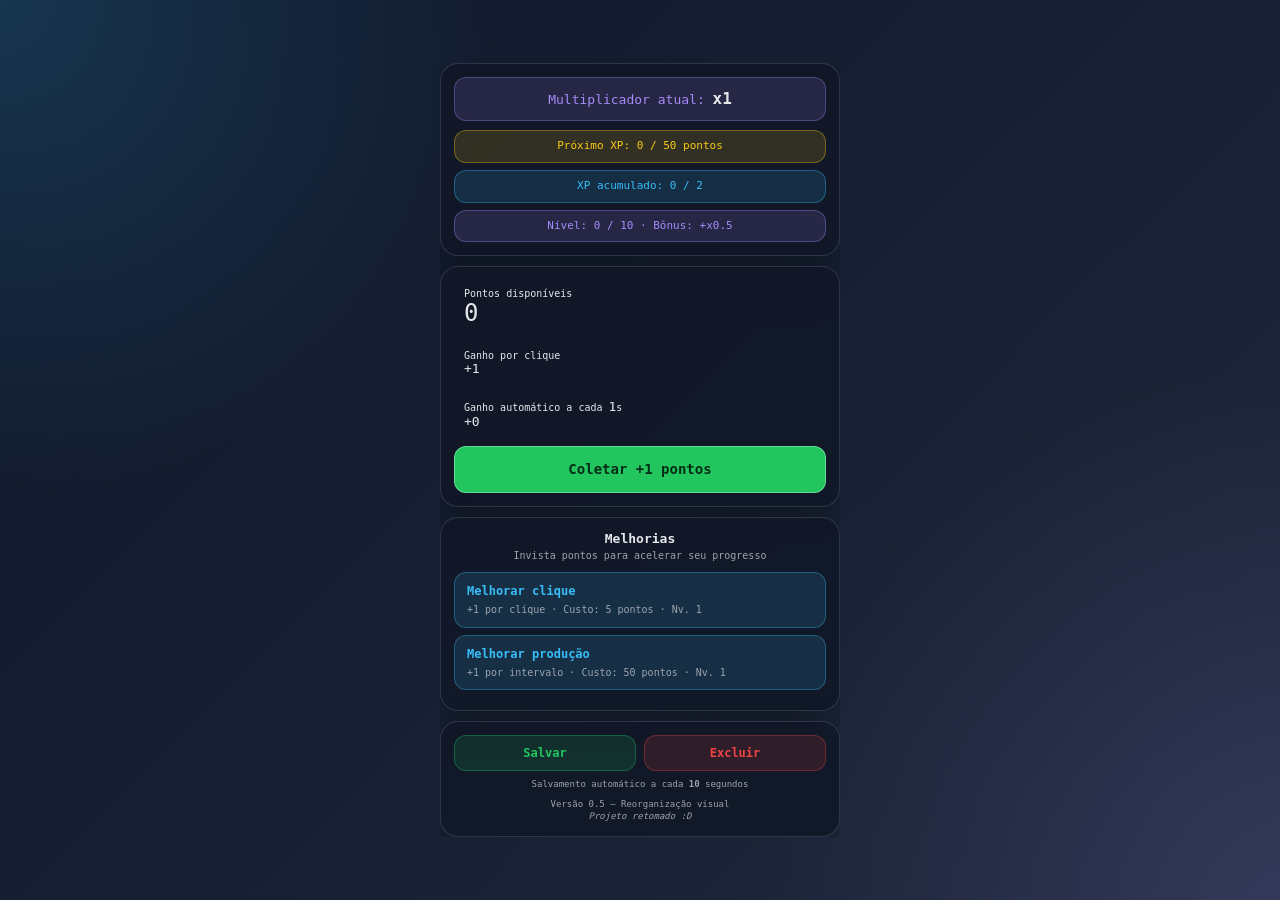
==== commit 60e5e341: "style: reorganiza painel principal em modais" ====
--- a/index.html
+++ b/index.html
@@ -11,67 +11,79 @@
     <div class="container">
       <!-- Painel esquerdo -->
       <div class="panel">
-        <!-- Multiplicador -->
-        <p id="points_mult">Multiplicador de Pontos: <b>x1</b></p>
+        <!-- Modal: Progresso de Níveis -->
+        <section class="game-modal level-modal">
+          <p id="points_mult">Multiplicador de Pontos: <b>x1</b></p>
 
-        <!-- Progresso de Níveis -->
-        <div class="progress-group">
-          <p id="level_points_progress_c">
-            Pontos: ( "Pontos Atuais" / "Pontos Necessários" ) → +1 Xp
+          <div class="progress-group">
+            <p id="level_points_progress_c">
+              Pontos para XP: aguardando dados...
+            </p>
+
+            <p id="level_xp_progress_c">XP atual: aguardando dados...</p>
+
+            <p id="level_level_progress_c">Nível atual: aguardando dados...</p>
+          </div>
+        </section>
+
+        <!-- Modal: Status + Botão Principal -->
+        <section class="game-modal status-modal">
+          <div class="stats">
+            <p id="points_c">
+              Pontos disponíveis
+              <br />
+              <span id="points_c_n">0</span>
+            </p>
+
+            <p id="pointspc_c">
+              Ganho por clique
+              <br />
+              <span id="pointspc_c_n">+1</span>
+            </p>
+
+            <p id="pointsps_c">
+              Ganho automático a cada
+              <span id="pointsfi_c_n">1</span>s
+              <br />
+              <span id="pointsps_c_n">0</span>
+            </p>
+          </div>
+
+          <button id="points_b">Coletar pontos</button>
+        </section>
+
+        <!-- Modal: Upgrades -->
+        <section class="game-modal upgrades-modal">
+          <div class="modal-title">
+            <span>Melhorias</span>
+            <small>Invista pontos para acelerar seu progresso</small>
+          </div>
+
+          <div class="upgrades">
+            <button id="pointspc_b">Melhorar clique</button>
+
+            <button id="pointsps_b">Melhorar ganho automático</button>
+          </div>
+        </section>
+
+        <!-- Modal: Rodapé / Sistema -->
+        <section class="game-modal footer-modal">
+          <div class="system">
+            <button id="save_b"><b>Salvar</b></button>
+
+            <button id="reset_b"><b>Excluir</b></button>
+          </div>
+
+          <p id="save_warning">
+            Salvamento automático a cada <b>10</b> segundos
           </p>
 
-          <p id="level_xp_progress_c">
-            Xp: ( "Xp" / "Xp Necessário" ) → +1 Level
+          <p id="v_comment">
+            Versão 0.5 — Reorganização visual
+            <br />
+            <i>Projeto retomado :D</i>
           </p>
-
-          <p id="level_level_progress_c">Level: ( "Level" / 10 ) → +0x</p>
-        </div>
-
-        <hr />
-
-        <!-- Status -->
-        <div class="stats">
-          <p id="points_c">Pontos: <br /><span id="points_c_n">0</span></p>
-
-          <p id="pointspc_c">
-            Pontos por Clique: <br /><span id="pointspc_c_n">+1</span>
-          </p>
-
-          <p id="pointsps_c">
-            Pontos a cada <span id="pointsfi_c_n">1</span> Segundo: <br /><span
-              id="pointsps_c_n"
-              >0</span
-            >
-          </p>
-        </div>
-
-        <!-- Botão principal -->
-        <button id="points_b">Clique para +# Pontos</button>
-
-        <!-- Upgrades -->
-        <div class="upgrades">
-          <button id="pointspc_b">+# Pontos por Clique</button>
-
-          <button id="pointsps_b">
-            +# Pontos por Segundo ( x Pontos ) [ x ]
-          </button>
-        </div>
-
-        <!-- Sistema -->
-        <div class="system">
-          <button id="save_b"><b>Salvar</b> Progresso</button>
-
-          <button id="reset_b"><b>Resetar</b> Progresso</button>
-        </div>
-
-        <p id="save_warning">
-          (Salvamento Automático a cada <b>10</b> Segundos)
-        </p>
-
-        <p id="v_comment">
-          Versão 0.4 - Sistema de Níveis: <br />
-          <i>Lançamento! :D</i>
-        </p>
+        </section>
       </div>
     </div>
 
--- a/style.css
+++ b/style.css
@@ -9,139 +9,184 @@
 }
 
 :root {
-  --color-bg: #f4f6fb;
-  --color-surface: #ffffff;
-  --color-surface-soft: #eef2f7;
-
-  --color-text: #1f2937;
-  --color-text-muted: #6b7280;
-
-  --color-primary: #2563eb;
-  --color-primary-soft: #dbeafe;
-
-  --color-success: #16a34a;
-  --color-success-soft: #dcfce7;
-
-  --color-danger: #dc2626;
-  --color-danger-soft: #fee2e2;
-
-  --color-warning: #ca8a04;
-  --color-warning-soft: #fef3c7;
-
-  --color-border: #d7dce5;
-
-  --radius-sm: 10px;
-  --radius-md: 14px;
-  --radius-lg: 22px;
-
-  --shadow-panel: 0 16px 40px rgba(15, 23, 42, 0.08);
-  --shadow-button: 0 6px 14px rgba(15, 23, 42, 0.08);
+  /* Tema principal */
+  --color-bg: #0f172a;
+  --color-bg-glow: #1e293b;
+
+  --color-panel: #111827;
+  --color-card: #1f2937;
+  --color-card-soft: #273449;
+
+  --color-text: #e5e7eb;
+  --color-text-muted: #9ca3af;
+
+  /* Cores do jogo */
+  --color-points: #22c55e;
+  --color-points-soft: rgba(34, 197, 94, 0.14);
+
+  --color-xp: #38bdf8;
+  --color-xp-soft: rgba(56, 189, 248, 0.14);
+
+  --color-level: #a78bfa;
+  --color-level-soft: rgba(167, 139, 250, 0.14);
+
+  --color-cost: #facc15;
+  --color-cost-soft: rgba(250, 204, 21, 0.14);
+
+  --color-danger: #ef4444;
+  --color-danger-soft: rgba(239, 68, 68, 0.14);
+
+  --color-border: rgba(148, 163, 184, 0.22);
+
+  /* Medidas */
+  --radius-sm: 8px;
+  --radius-md: 12px;
+  --radius-lg: 18px;
+
+  --shadow-panel: 0 20px 45px rgba(0, 0, 0, 0.28);
+  --shadow-button: 0 8px 18px rgba(0, 0, 0, 0.22);
 
   --font-main: "JetBrains Mono", monospace;
+}
+
+html,
+body {
+  min-height: 100%;
 }
 
 body {
   min-height: 100vh;
   font-family: var(--font-main);
+  color: var(--color-text);
+
   background:
-    radial-gradient(circle at top left, #dbeafe 0, transparent 32%),
-    linear-gradient(135deg, #f8fafc 0%, var(--color-bg) 100%);
-  color: var(--color-text);
+    radial-gradient(
+      circle at top left,
+      rgba(56, 189, 248, 0.18),
+      transparent 32%
+    ),
+    radial-gradient(
+      circle at bottom right,
+      rgba(167, 139, 250, 0.16),
+      transparent 34%
+    ),
+    linear-gradient(135deg, var(--color-bg), var(--color-bg-glow));
+
+  overflow: hidden;
 }
 
 button {
   font-family: inherit;
 }
 
-
 /* ======================================================
    LAYOUT GERAL
 ====================================================== */
 
 .container {
   width: 100%;
-  min-height: 100vh;
-  padding: 32px;
+  height: 100vh;
+  padding: 16px;
+
   display: flex;
-  align-items: stretch;
+  justify-content: center;
+  align-items: center;
 }
 
 .panel {
-  width: 380px;
-  min-width: 320px;
-  padding: 24px;
+  width: min(100%, 400px);
+  max-height: calc(100vh - 32px);
+
   display: flex;
   flex-direction: column;
-  gap: 18px;
-
-  background-color: var(--color-surface);
+  gap: 10px;
+
+  background: transparent;
+  border: none;
+  box-shadow: none;
+
+  overflow: hidden;
+}
+
+.game-modal {
+  padding: 13px;
+
+  background-color: rgba(17, 24, 39, 0.94);
   border: 1px solid var(--color-border);
   border-radius: var(--radius-lg);
   box-shadow: var(--shadow-panel);
 }
 
-
-/* ======================================================
-   MULTIPLICADOR
-====================================================== */
-
-#points_mult {
-  padding: 14px 16px;
-  text-align: center;
-  font-size: 15px;
-  line-height: 1.5;
-
-  background-color: var(--color-primary-soft);
-  border: 1px solid #bfdbfe;
-  border-radius: var(--radius-md);
-  color: #1e3a8a;
-}
-
-#points_mult b {
-  font-size: 18px;
-}
-
-
-/* ======================================================
-   PROGRESSO DE NÍVEIS
-====================================================== */
-
-.progress-group {
+.level-modal,
+.status-modal,
+.upgrades-modal,
+.footer-modal {
   display: flex;
   flex-direction: column;
-  gap: 8px;
+  gap: 9px;
+}
+
+/* ======================================================
+   MULTIPLICADOR
+====================================================== */
+
+#points_mult {
+  padding: 10px 12px;
+
+  text-align: center;
+  font-size: 13px;
+  line-height: 1.35;
+
+  color: var(--color-level);
+  background-color: var(--color-level-soft);
+  border: 1px solid rgba(167, 139, 250, 0.32);
+  border-radius: var(--radius-md);
+}
+
+#points_mult b {
+  font-size: 16px;
+  color: var(--color-text);
+}
+
+/* ======================================================
+   PROGRESSO DE NÍVEIS
+====================================================== */
+
+.progress-group {
+  display: grid;
+  gap: 7px;
 }
 
 .progress-group p {
-  padding: 10px 12px;
+  padding: 8px 10px;
+
   text-align: center;
-  font-size: 12px;
-  line-height: 1.45;
-
-  background-color: var(--color-surface-soft);
+  font-size: 11px;
+  line-height: 1.35;
+
+  background-color: var(--color-card);
   border: 1px solid var(--color-border);
   border-radius: var(--radius-md);
   color: var(--color-text-muted);
 }
 
 #level_points_progress_c {
-  background-color: var(--color-warning-soft);
-  border-color: #fde68a;
-  color: #854d0e;
+  background-color: var(--color-cost-soft);
+  border-color: rgba(250, 204, 21, 0.35);
+  color: var(--color-cost);
 }
 
 #level_xp_progress_c {
-  background-color: var(--color-primary-soft);
-  border-color: #bfdbfe;
-  color: #1e3a8a;
+  background-color: var(--color-xp-soft);
+  border-color: rgba(56, 189, 248, 0.35);
+  color: var(--color-xp);
 }
 
 #level_level_progress_c {
-  background-color: var(--color-success-soft);
-  border-color: #bbf7d0;
-  color: #166534;
-}
-
+  background-color: var(--color-level-soft);
+  border-color: rgba(167, 139, 250, 0.35);
+  color: var(--color-level);
+}
 
 /* ======================================================
    DIVISÓRIA
@@ -153,65 +198,55 @@
   border-top: 1px solid var(--color-border);
 }
 
-
 /* ======================================================
    STATUS DO JOGO
 ====================================================== */
 
 .stats {
   display: grid;
-  gap: 10px;
+  grid-template-columns: 1fr;
+  gap: 7px;
 }
 
 .stats p {
-  padding: 14px 12px;
-  text-align: center;
-  font-size: 12px;
-  line-height: 1.5;
-
-  background-color: var(--color-surface-soft);
-  border: 1px solid var(--color-border);
-  border-radius: var(--radius-md);
-  color: var(--color-text-muted);
+  padding: 8px 10px;
+  font-size: 10px;
 }
 
 .stats p span {
-  display: inline-block;
-  margin-top: 4px;
-  font-size: 16px;
-  font-weight: 700;
-  color: var(--color-text);
+  margin-top: 2px;
+  font-size: 13px;
 }
 
 #points_c_n {
-  font-size: 30px;
-  color: var(--color-primary);
-}
-
+  font-size: 24px;
+}
 
 /* ======================================================
    BOTÕES BASE
 ====================================================== */
 
 button {
-  border: none;
+  border: 1px solid transparent;
   border-radius: var(--radius-md);
   cursor: pointer;
 
-  font-size: 13px;
+  font-size: 12px;
   font-weight: 700;
-  line-height: 1.4;
+  line-height: 1.35;
 
   transition:
     transform 0.15s ease,
     box-shadow 0.15s ease,
     background-color 0.15s ease,
-    border-color 0.15s ease;
+    border-color 0.15s ease,
+    filter 0.15s ease;
 }
 
 button:hover {
   transform: translateY(-1px);
   box-shadow: var(--shadow-button);
+  filter: brightness(1.08);
 }
 
 button:active {
@@ -219,50 +254,71 @@
   box-shadow: none;
 }
 
-
 /* ======================================================
    BOTÃO PRINCIPAL
 ====================================================== */
 
 #points_b {
   width: 100%;
-  padding: 16px 18px;
-
-  font-size: 15px;
-  color: #ffffff;
-
-  background-color: var(--color-success);
-  border: 2px solid #15803d;
-}
-
-#points_b:hover {
-  background-color: #15803d;
-}
-
+  padding: 13px 14px;
+
+  font-size: 14px;
+  color: #052e16;
+
+  background-color: var(--color-points);
+  border-color: rgba(187, 247, 208, 0.45);
+}
 
 /* ======================================================
    UPGRADES
 ====================================================== */
 
-.upgrades {
+.upgrades button {
   display: flex;
   flex-direction: column;
-  gap: 10px;
-}
-
-.upgrades button {
+  gap: 4px;
+
   width: 100%;
-  padding: 13px 14px;
-
-  color: #1d4ed8;
-  background-color: var(--color-primary-soft);
-  border: 2px solid #93c5fd;
-}
-
-.upgrades button:hover {
-  background-color: #bfdbfe;
-}
-
+  padding: 10px 12px;
+  margin-bottom: 7px;
+
+  text-align: left;
+  color: var(--color-xp);
+  background-color: var(--color-xp-soft);
+  border-color: rgba(56, 189, 248, 0.34);
+}
+
+.upgrades button span {
+  font-size: 12px;
+  font-weight: 800;
+}
+
+.upgrades button small {
+  font-size: 10px;
+  line-height: 1.35;
+  font-weight: 500;
+  color: var(--color-text-muted);
+}
+
+.modal-title {
+  display: flex;
+  flex-direction: column;
+  gap: 3px;
+
+  text-align: center;
+}
+
+.modal-title span {
+  font-size: 13px;
+  font-weight: 700;
+  color: var(--color-text);
+}
+
+.modal-title small {
+  font-size: 10px;
+  line-height: 1.35;
+  color: var(--color-text-muted);
+}
 
 /* ======================================================
    SISTEMA
@@ -271,34 +327,25 @@
 .system {
   display: grid;
   grid-template-columns: 1fr 1fr;
-  gap: 10px;
+  gap: 8px;
 }
 
 #save_b,
 #reset_b {
-  padding: 11px 12px;
+  padding: 9px 10px;
 }
 
 #save_b {
-  color: #166534;
-  background-color: var(--color-success-soft);
-  border: 2px solid #86efac;
-}
-
-#save_b:hover {
-  background-color: #bbf7d0;
+  color: var(--color-points);
+  background-color: var(--color-points-soft);
+  border-color: rgba(34, 197, 94, 0.34);
 }
 
 #reset_b {
-  color: #991b1b;
+  color: var(--color-danger);
   background-color: var(--color-danger-soft);
-  border: 2px solid #fca5a5;
-}
-
-#reset_b:hover {
-  background-color: #fecaca;
-}
-
+  border-color: rgba(239, 68, 68, 0.34);
+}
 
 /* ======================================================
    INFORMAÇÕES FINAIS
@@ -306,33 +353,85 @@
 
 #save_warning {
   text-align: center;
-  font-size: 11px;
-  line-height: 1.5;
+  font-size: 10px;
+  line-height: 1.35;
   color: var(--color-text-muted);
 }
 
 #v_comment {
   margin-top: auto;
-  padding-top: 10px;
+  padding-top: 4px;
 
   text-align: center;
-  font-size: 11px;
-  line-height: 1.6;
+  font-size: 10px;
+  line-height: 1.4;
   color: var(--color-text-muted);
 }
 
+.footer-modal {
+  gap: 7px;
+}
+
+#save_warning {
+  font-size: 9px;
+}
+
+#v_comment {
+  margin-top: 0;
+  padding-top: 0;
+  font-size: 9px;
+}
 
 /* ======================================================
    RESPONSIVIDADE
 ====================================================== */
 
 @media (max-width: 720px) {
+  body {
+    overflow: auto;
+  }
+
   .container {
-    padding: 16px;
+    min-height: 100vh;
+    height: auto;
+    padding: 12px;
+    align-items: flex-start;
   }
 
   .panel {
     width: 100%;
-    min-width: 0;
-  }
-}+    max-height: none;
+    overflow: visible;
+  }
+}
+
+@media (max-height: 720px) {
+  .panel {
+    gap: 8px;
+    padding: 14px;
+  }
+
+  #points_mult,
+  .progress-group p,
+  .stats p {
+    padding-top: 7px;
+    padding-bottom: 7px;
+  }
+
+  #points_b {
+    padding-top: 11px;
+    padding-bottom: 11px;
+  }
+
+  .upgrades button,
+  #save_b,
+  #reset_b {
+    padding-top: 8px;
+    padding-bottom: 8px;
+  }
+
+  #v_comment,
+  #save_warning {
+    font-size: 9px;
+  }
+}
